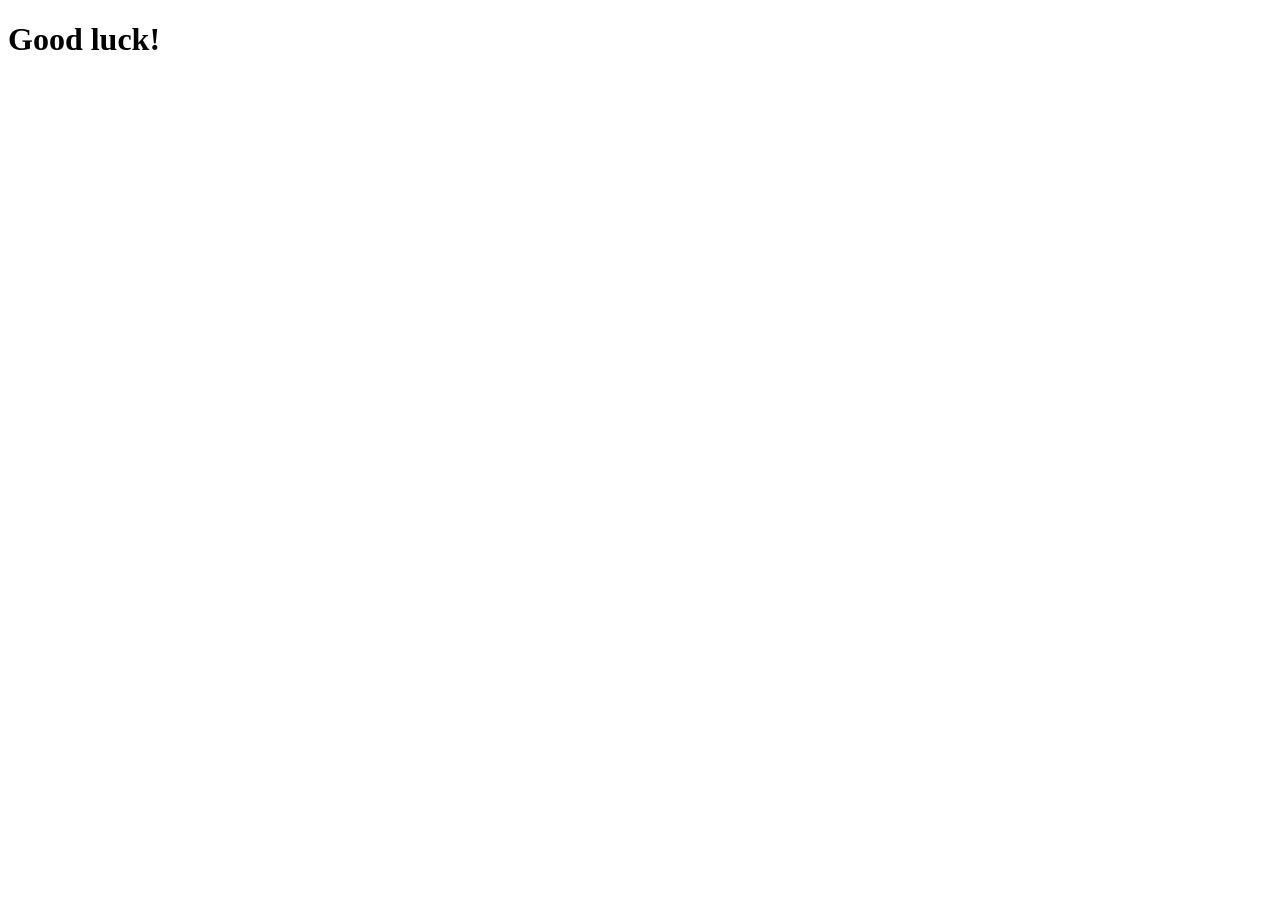
==== index.html @ aadfb576 "Initial commit" ====
<!DOCTYPE html>
<html lang="en">
    <head>
        <meta charset="UTF-8">
        <title>Frontend Laboratory</title>
        <link href="https://maxcdn.bootstrapcdn.com/font-awesome/4.1.0/css/font-awesome.min.css" rel="stylesheet">   
    </head>

    <body>
        <h1>Good luck!</h1>
    </body>
</html>
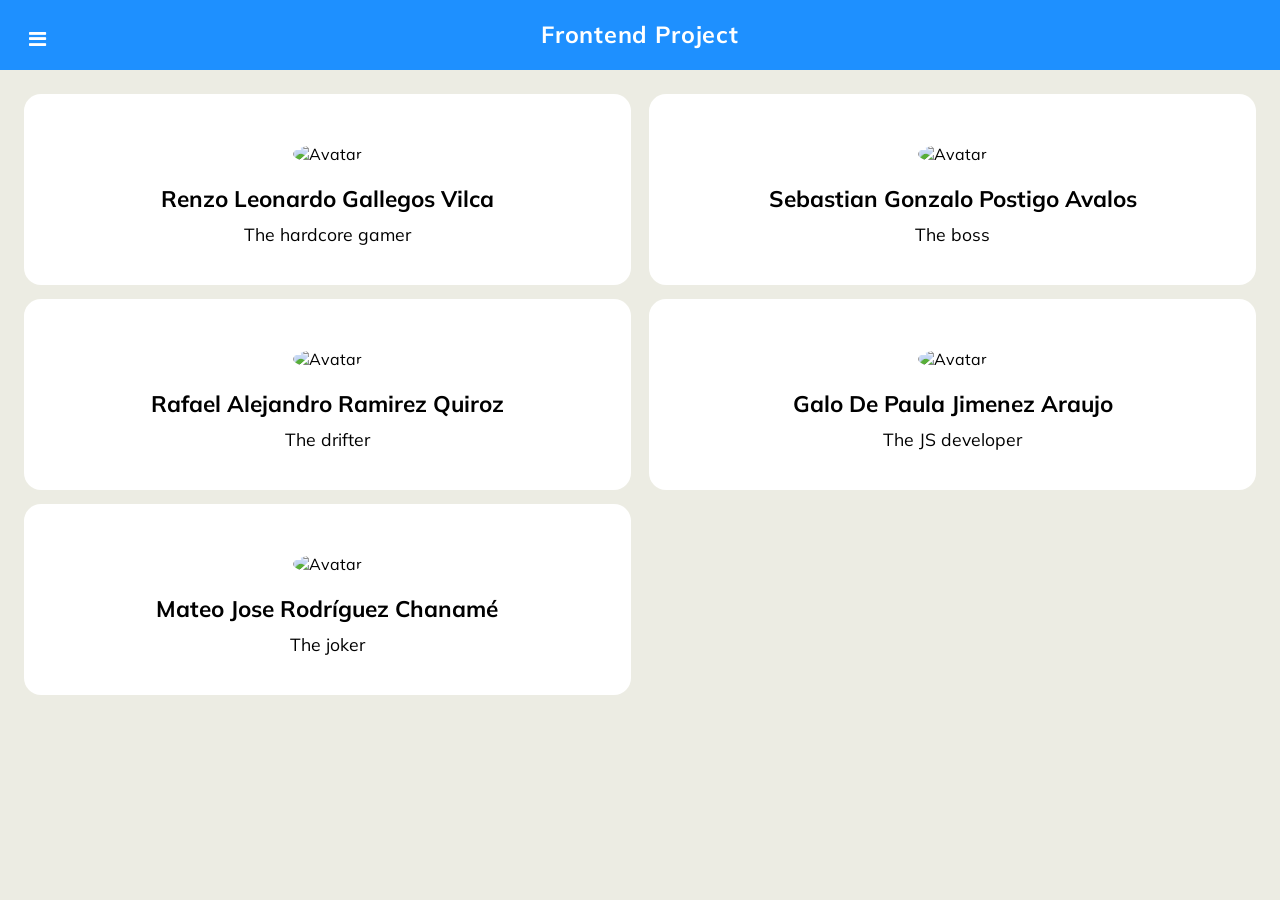
==== commit a286c1be: "Update index.html" ====
--- a/index.html
+++ b/index.html
@@ -3,10 +3,167 @@
     <head>
         <meta charset="UTF-8">
         <title>Frontend Laboratory</title>
-        <link href="https://maxcdn.bootstrapcdn.com/font-awesome/4.1.0/css/font-awesome.min.css" rel="stylesheet">   
+        <link rel="stylesheet" href="css/style.css">
+        <link rel="stylesheet" href="https://cdnjs.cloudflare.com/ajax/libs/font-awesome/4.7.0/css/font-awesome.min.css">
+        <link href="https://maxcdn.bootstrapcdn.com/font-awesome/4.1.0/css/font-awesome.min.css" rel="stylesheet"> 
+        <link rel="preconnect" href="https://fonts.gstatic.com">
+        <link href="https://fonts.googleapis.com/css2?family=Mulish&display=swap" rel="stylesheet">
+        <link rel="stylesheet" href="css/style.css">
+        <link href="javascript/scripts.js"> 
+        <script src="javascript/scripts.js"></script>
     </head>
+    <body>
+        <nav id="topbar" class="topbar">
+            <div id="logo" class="logo">
+                <h4>Frontend Project</h4>
+            </div>
+        </nav>
+        <div id="btn" class="btn" onclick="openFunction()">
+            <span class="fa fa-fw fa-bars"></span>
+        </div>
+        <div id="closebtn" href="#" class="closebtn" onclick="closeFunction()">
+            <span class="fa fa-fw fa-bars"></span>
+        </div>
+        <nav id="sidebar" class="sidebar">
+            <ul>
+                <li></li>
+                <li></li>
+                <div class="tab">
+                    <li class="tablinks" onclick="openTab(event, 'Team')"><a href="#"><i class="fa fa-fw fa-users"></i> Team</a></li>
+                    <li class="tablinks" onclick="openTab(event, 'Algorithms')"><a href="#"><i class="fa fa-fw fa-code"></i> Algorithms</a></li>
+                </div>
+            </ul>
+        </nav>
 
-    <body>
-        <h1>Good luck!</h1>
+        <script type="text/javascript"> 
+            function openFunction() {
+                document.getElementById("sidebar").style.left="0px";
+                var left = document.getElementsByClassName("btn")[0];
+                left.style.setProperty("left", "calc(150px + 1vw + 15px)");
+                var closeleft = document.getElementsByClassName("closebtn")[0];
+                closeleft.style.setProperty("left", "calc(150px + 1vw + 15px)");
+                document.getElementsByTagName("body")[0].style.marginLeft = "calc(150px + 1vw)";
+                document.getElementById("topbar").style.marginLeft = "calc(150px + 1vw)";
+                document.getElementById("logo").style.marginLeft = "calc(-120px - 0.5vw)";
+                
+            }
+            function closeFunction() {
+                document.getElementById("sidebar").style.left="-260px";
+                document.getElementById("btn").style.left="15px";
+                document.getElementById("closebtn").style.left="-45px";
+                document.getElementsByTagName("body")[0].style.marginLeft = "0";
+                document.getElementById("topbar").style.marginLeft = "0";
+                document.getElementById("logo").style.marginLeft = "0";
+            }
+
+            function openTab(evt, tabName) {
+                var i, tabcontent, tablinks;
+                tabcontent = document.getElementsByClassName("tabcontent");
+                for (i = 0; i < tabcontent.length; i++) {
+                    tabcontent[i].style.display = "none";
+                }
+                tablinks = document.getElementsByClassName("tablinks");
+                for (i = 0; i < tablinks.length; i++) {
+                    tablinks[i].className = tablinks[i].className.replace(" active", "");
+                }
+                document.getElementById(tabName).style.display = "block";
+                document.getElementById(tabName).style.display = "block";
+                evt.currentTarget.className += " active";
+            }
+
+        </script>
+        
+        <div id="Algorithms" class="tabcontent">
+            <div id="card_group" class="card_group">
+                <div class="card">
+                    <div class="container">
+                <h2><b>Insertion Sort</b></h2>
+                <form name="form1" method="post" action="javascript:validate1();">
+                    <label><b>Array of numbers</b></label><br>
+                    <input type="text" placeholder="5,1,2,10,-1" name="array" required/><br>
+                    <input type="submit" value="Insertion sort" >
+                    <p id="resultinsert"><b>-1,1,2,5,10</b></p>
+                </form>
+                </div>
+                </div>
+                <div class="card">
+                <div class="container">
+                <h2><b>Factorial</b></h2>
+                <form name="form2" method="post" action="javascript:validate2();">
+                    <label><b>Number (between 1 and 6):</b></label><br>
+                    <input type="text" placeholder="3" name="factor" required/><br>
+                    <input type="submit" value="Calculate Factorial">
+                    <p id="resultfactor"><b>6</b></p>
+                </form>
+                </div>
+                </div>
+                <div class="card">
+                <div class="container">
+                <h2><b>Fibonacci</b></h2>
+                <form name="form3" method="post" action="javascript:validate3();">
+                    <label><b>Choose a number:</b></label><br>
+                    <input type="text" placeholder="15" name="fibo" required/><br>
+                    <input type="submit" value="Calculate Fibonacci" />
+                    <p id="resultfibo"><b>610</b></p>
+                </form>
+                </div>
+                </div>
+                <div class="card">
+                    <div class="container">
+                <h2><b>Evaluation</b></h2>
+                <form name="form4" method="post" action="javascript:validate4();">
+                    <label><b>Write any mathematical expression</b></label><br>
+                    <input type="text" placeholder="2+3*5-1" name="math" required/><br>
+                    <input type="submit" value="Evaluate Expression" />
+                    <p id="resultmath"><b>16</b></p>
+                </form>
+                </div>
+                </div>
+            </div>
+        </div>
+
+        <div id="Team" class="tabcontent"></div>
+            <div class="card_group">
+                <div class="card">
+                    <img src="images/img_avatar2.png" alt="Avatar" style="width:30%">
+                    <div class="container">
+                        <b>Renzo Leonardo Gallegos Vilca</b> 
+                        <p class="job">The hardcore gamer<p>
+                    </div>
+                </div>
+
+                <div class="card">
+                    <img src="images/img_avatar.png" alt="Avatar" style="width:30%">
+                    <div class="container">
+                        <b>Sebastian Gonzalo Postigo Avalos</b>
+                        <p class="job">The boss<p></p>
+                    </div>
+                </div>
+
+                <div class="card">
+                    <img src="images/img_avatar2.png" alt="Avatar" style="width:30%">
+                    <div class="container">
+                        <b>Rafael Alejandro Ramirez Quiroz</b>
+                        <p class="job">The drifter<p></p>
+                    </div>
+                </div>
+
+                <div class="card">
+                    <img src="images/img_avatar.png" alt="Avatar" style="width:30%">
+                    <div class="container">
+                        <b>Galo De Paula Jimenez Araujo</b>
+                        <p class="job">The JS developer<p></p>
+                    </div>
+                </div>
+
+                <div class="card">
+                    <img src="images/img_avatar2.png" alt="Avatar" style="width:30%">
+                    <div class="container">
+                        <b>Mateo Jose Rodríguez Chanamé</b>
+                        <p class="job">The joker<p></p>
+                    </div>
+                </div>
+            </div>
+        </div>
     </body>
 </html>
--- a/css/style.css
+++ b/css/style.css
@@ -0,0 +1,192 @@
+*{
+    margin: 0;
+    padding: 0;
+    user-select: none;
+    box-sizing: border-box;
+    font-family: 'Mulish', sans-serif;
+}
+
+.tabcontent {
+    display: none;
+}
+
+.tab {
+    overflow: hidden;
+}
+
+h2 {
+    font-size: calc(18px + 0.3vw);
+    text-align: left;
+    letter-spacing: 0.8px;
+    font-weight: 600;
+    margin-top: 30px;
+}
+
+img {
+    border-radius: 50%;
+    padding: 10px;
+    margin-top: 40px;
+}
+
+form {
+    font-size: calc(13px + 0.2vw);
+    letter-spacing: 0.3px;
+    text-align: left;
+    margin-top: calc(10px + 0.2vw);
+    font-weight: 600;
+}
+
+input {
+    margin-top: calc(3px + 0.4vw);
+    font-weight: 600;
+    letter-spacing: 1px;
+    font-size: calc(13px + 0.2vw);
+}
+
+body {
+    background-color: rgb(236, 236, 227);
+    margin-left: 0;
+}
+
+.btn{
+    position: fixed;
+    margin-top: calc(-10px - 0.7% - 58px);
+    left: 15px;
+    height: 45px;
+    width: 45px;
+    text-align: center;
+    cursor:pointer;
+
+}
+
+.closebtn{
+    position: absolute;
+    margin-top: calc(-10px - 0.7% - 58px);
+    left: -45px;
+    height: 45px;
+    width: 45px;
+    text-align: center;
+    cursor:pointer;
+}
+
+.closebtn span{
+    color:transparent;
+    font-size: 20px;
+    line-height: 45px;
+}
+
+.btn span{
+    color: white;
+    font-size: 20px;
+    line-height: 45px;
+}
+
+.sidebar{
+    margin-top: calc(-15px - 110px - 0.7%);
+    position: fixed;
+    width: calc(150px + 1vw);
+    height: 200%;
+    left: -250px;
+    background: #125a83;
+}
+
+.logo {
+    text-align: center;
+    font-size: calc(17px + 0.5vw);
+    color: rgb(255, 255, 255);
+    letter-spacing: 0.7px;
+    margin-top: calc(30px - (8px + 0.25vw));
+    margin-left: 0;
+}
+
+
+.topbar{
+    margin-top: calc(-70px - 15px - 0.7%);
+    position: fixed;
+    width: 100%;
+    height: 70px;
+    left: 0;
+    background: dodgerblue;
+}
+
+nav ul li{
+    text-align: left;
+    line-height: 55px;
+}
+
+nav ul li a{
+    font-size: calc(15px + 0.1vw);
+    padding-left: 10%;
+    color: white;
+    text-decoration: none;
+    display: block;
+    width: 100%;
+    letter-spacing: 0.7px;
+    word-spacing: 3px;
+    /*border-left: 3px solid transparent;*/
+}
+
+nav ul li a:hover{
+    background: #2c6485;
+    /*border-left-color: black;*/
+}
+
+nav ul li a:active{
+    color: black;
+    background: rgb(236, 236, 227);
+    /*border-left-color: black;*/
+    font-weight: 600;
+}
+
+
+input {
+    width: 100%;
+    padding: 1em;
+    margin-bottom: 2em;
+    border-radius: 0.3em;
+    text-align: center;
+    border: 1px solid gray;
+    box-sizing: border-box;
+}
+
+input[type=submit] {
+    background-color: rgb(128, 2, 86);
+    color: white;
+    text-align: center;
+    font-size: 1em;
+    border: none;
+    cursor: pointer;
+}
+
+.card_group{
+    display:grid;
+    list-style: none;
+    margin-top: calc(15px + 0.7% + 70px);
+    margin-left: calc(15px + 0.7%);
+    margin-right: calc(15px + 0.7%);
+    grid-gap: calc(10px + 0.7%);
+    grid-template-columns: repeat(auto-fit, minmax(calc(330px + 8%), 1fr));
+}
+
+.card {
+    transition: 0.3s;
+    border-radius: 17px;
+    font-family: 'Mulish', sans-serif;
+    text-align: center;
+    background-color: white;
+}
+
+.card:hover {
+    box-shadow: 0 8px 16px 0 rgba(0,0,0,0.2);
+}
+
+.container {
+    margin-top: -30px;
+    padding: 40px 40px;
+    font-size: calc(20px + 0.2vw);
+}
+
+.job {
+    margin-top: 10px;
+    font-size: calc(15px + 0.2vw);
+}
--- a/css/style.css
+++ b/css/style.css
@@ -0,0 +1,192 @@
+*{
+    margin: 0;
+    padding: 0;
+    user-select: none;
+    box-sizing: border-box;
+    font-family: 'Mulish', sans-serif;
+}
+
+.tabcontent {
+    display: none;
+}
+
+.tab {
+    overflow: hidden;
+}
+
+h2 {
+    font-size: calc(18px + 0.3vw);
+    text-align: left;
+    letter-spacing: 0.8px;
+    font-weight: 600;
+    margin-top: 30px;
+}
+
+img {
+    border-radius: 50%;
+    padding: 10px;
+    margin-top: 40px;
+}
+
+form {
+    font-size: calc(13px + 0.2vw);
+    letter-spacing: 0.3px;
+    text-align: left;
+    margin-top: calc(10px + 0.2vw);
+    font-weight: 600;
+}
+
+input {
+    margin-top: calc(3px + 0.4vw);
+    font-weight: 600;
+    letter-spacing: 1px;
+    font-size: calc(13px + 0.2vw);
+}
+
+body {
+    background-color: rgb(236, 236, 227);
+    margin-left: 0;
+}
+
+.btn{
+    position: fixed;
+    margin-top: calc(-10px - 0.7% - 58px);
+    left: 15px;
+    height: 45px;
+    width: 45px;
+    text-align: center;
+    cursor:pointer;
+
+}
+
+.closebtn{
+    position: absolute;
+    margin-top: calc(-10px - 0.7% - 58px);
+    left: -45px;
+    height: 45px;
+    width: 45px;
+    text-align: center;
+    cursor:pointer;
+}
+
+.closebtn span{
+    color:transparent;
+    font-size: 20px;
+    line-height: 45px;
+}
+
+.btn span{
+    color: white;
+    font-size: 20px;
+    line-height: 45px;
+}
+
+.sidebar{
+    margin-top: calc(-15px - 110px - 0.7%);
+    position: fixed;
+    width: calc(150px + 1vw);
+    height: 200%;
+    left: -250px;
+    background: #125a83;
+}
+
+.logo {
+    text-align: center;
+    font-size: calc(17px + 0.5vw);
+    color: rgb(255, 255, 255);
+    letter-spacing: 0.7px;
+    margin-top: calc(30px - (8px + 0.25vw));
+    margin-left: 0;
+}
+
+
+.topbar{
+    margin-top: calc(-70px - 15px - 0.7%);
+    position: fixed;
+    width: 100%;
+    height: 70px;
+    left: 0;
+    background: dodgerblue;
+}
+
+nav ul li{
+    text-align: left;
+    line-height: 55px;
+}
+
+nav ul li a{
+    font-size: calc(15px + 0.1vw);
+    padding-left: 10%;
+    color: white;
+    text-decoration: none;
+    display: block;
+    width: 100%;
+    letter-spacing: 0.7px;
+    word-spacing: 3px;
+    /*border-left: 3px solid transparent;*/
+}
+
+nav ul li a:hover{
+    background: #2c6485;
+    /*border-left-color: black;*/
+}
+
+nav ul li a:active{
+    color: black;
+    background: rgb(236, 236, 227);
+    /*border-left-color: black;*/
+    font-weight: 600;
+}
+
+
+input {
+    width: 100%;
+    padding: 1em;
+    margin-bottom: 2em;
+    border-radius: 0.3em;
+    text-align: center;
+    border: 1px solid gray;
+    box-sizing: border-box;
+}
+
+input[type=submit] {
+    background-color: rgb(128, 2, 86);
+    color: white;
+    text-align: center;
+    font-size: 1em;
+    border: none;
+    cursor: pointer;
+}
+
+.card_group{
+    display:grid;
+    list-style: none;
+    margin-top: calc(15px + 0.7% + 70px);
+    margin-left: calc(15px + 0.7%);
+    margin-right: calc(15px + 0.7%);
+    grid-gap: calc(10px + 0.7%);
+    grid-template-columns: repeat(auto-fit, minmax(calc(330px + 8%), 1fr));
+}
+
+.card {
+    transition: 0.3s;
+    border-radius: 17px;
+    font-family: 'Mulish', sans-serif;
+    text-align: center;
+    background-color: white;
+}
+
+.card:hover {
+    box-shadow: 0 8px 16px 0 rgba(0,0,0,0.2);
+}
+
+.container {
+    margin-top: -30px;
+    padding: 40px 40px;
+    font-size: calc(20px + 0.2vw);
+}
+
+.job {
+    margin-top: 10px;
+    font-size: calc(15px + 0.2vw);
+}
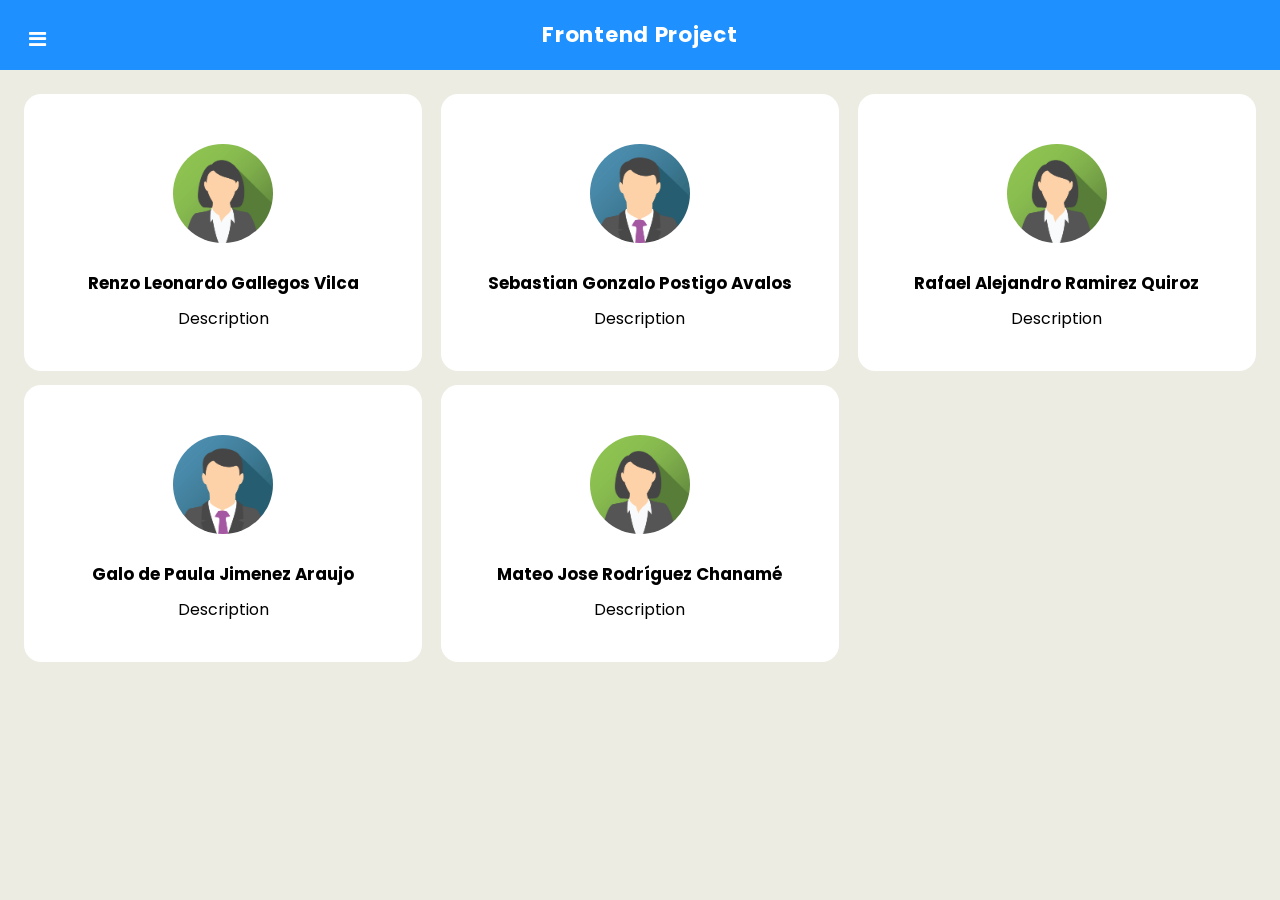
==== commit 8343e329: "Added after project deadline" ====
--- a/index.html
+++ b/index.html
@@ -7,7 +7,7 @@
         <link rel="stylesheet" href="https://cdnjs.cloudflare.com/ajax/libs/font-awesome/4.7.0/css/font-awesome.min.css">
         <link href="https://maxcdn.bootstrapcdn.com/font-awesome/4.1.0/css/font-awesome.min.css" rel="stylesheet"> 
         <link rel="preconnect" href="https://fonts.gstatic.com">
-        <link href="https://fonts.googleapis.com/css2?family=Mulish&display=swap" rel="stylesheet">
+        <link href="https://fonts.googleapis.com/css2?family=Poppins:wght@300&display=swap" rel="stylesheet">
         <link rel="stylesheet" href="css/style.css">
         <link href="javascript/scripts.js"> 
         <script src="javascript/scripts.js"></script>
@@ -29,49 +29,55 @@
                 <li></li>
                 <li></li>
                 <div class="tab">
-                    <li class="tablinks" onclick="openTab(event, 'Team')"><a href="#"><i class="fa fa-fw fa-users"></i> Team</a></li>
-                    <li class="tablinks" onclick="openTab(event, 'Algorithms')"><a href="#"><i class="fa fa-fw fa-code"></i> Algorithms</a></li>
+                    <li class="tablinks" onclick="openTab(event, 'Team')" id="defaultOpen"><a id="sideTeam" href="#"><i class="fa fa-fw fa-users"></i> Team</a></li>
+                    <li class="tablinks" onclick="openTab(event, 'Algorithms')" id="defaultClose"><a id="sideAlgorithms" href="#"><i class="fa fa-fw fa-code"></i> Algorithms</a></li>
                 </div>
             </ul>
         </nav>
 
-        <script type="text/javascript"> 
-            function openFunction() {
-                document.getElementById("sidebar").style.left="0px";
-                var left = document.getElementsByClassName("btn")[0];
-                left.style.setProperty("left", "calc(150px + 1vw + 15px)");
-                var closeleft = document.getElementsByClassName("closebtn")[0];
-                closeleft.style.setProperty("left", "calc(150px + 1vw + 15px)");
-                document.getElementsByTagName("body")[0].style.marginLeft = "calc(150px + 1vw)";
-                document.getElementById("topbar").style.marginLeft = "calc(150px + 1vw)";
-                document.getElementById("logo").style.marginLeft = "calc(-120px - 0.5vw)";
-                
-            }
-            function closeFunction() {
-                document.getElementById("sidebar").style.left="-260px";
-                document.getElementById("btn").style.left="15px";
-                document.getElementById("closebtn").style.left="-45px";
-                document.getElementsByTagName("body")[0].style.marginLeft = "0";
-                document.getElementById("topbar").style.marginLeft = "0";
-                document.getElementById("logo").style.marginLeft = "0";
-            }
+        <div id="Team" class="tabcontent">
+            <div id="card_group" class="card_group">
+                <div class="card">
+                    <img src="images/img_avatar2.png" alt="Avatar" style="width:30%">
+                    <div class="container">
+                        <b>Renzo Leonardo Gallegos Vilca</b> 
+                        <p class="job">Description<p>
+                    </div>
+                </div>
 
-            function openTab(evt, tabName) {
-                var i, tabcontent, tablinks;
-                tabcontent = document.getElementsByClassName("tabcontent");
-                for (i = 0; i < tabcontent.length; i++) {
-                    tabcontent[i].style.display = "none";
-                }
-                tablinks = document.getElementsByClassName("tablinks");
-                for (i = 0; i < tablinks.length; i++) {
-                    tablinks[i].className = tablinks[i].className.replace(" active", "");
-                }
-                document.getElementById(tabName).style.display = "block";
-                document.getElementById(tabName).style.display = "block";
-                evt.currentTarget.className += " active";
-            }
+                <div class="card">
+                    <img src="images/img_avatar.png" alt="Avatar" style="width:30%">
+                    <div class="container">
+                        <b>Sebastian Gonzalo Postigo Avalos</b> 
+                        <p class="job">Description<p>
+                    </div>
+                </div>
 
-        </script>
+                <div class="card">
+                    <img src="images/img_avatar2.png" alt="Avatar" style="width:30%">
+                    <div class="container">
+                        <b>Rafael Alejandro Ramirez Quiroz</b> 
+                        <p class="job">Description<p>
+                    </div>
+                </div>
+
+                <div class="card">
+                    <img src="images/img_avatar.png" alt="Avatar" style="width:30%">
+                    <div class="container">
+                        <b>Galo de Paula Jimenez Araujo</b> 
+                        <p class="job">Description<p>
+                    </div>
+                </div>
+
+                <div class="card">
+                    <img src="images/img_avatar2.png" alt="Avatar" style="width:30%">
+                    <div class="container">
+                        <b>Mateo Jose Rodríguez Chanamé</b> 
+                        <p class="job">Description<p>
+                    </div>
+                </div>
+            </div>
+        </div>
         
         <div id="Algorithms" class="tabcontent">
             <div id="card_group" class="card_group">
@@ -122,48 +128,6 @@
             </div>
         </div>
 
-        <div id="Team" class="tabcontent"></div>
-            <div class="card_group">
-                <div class="card">
-                    <img src="images/img_avatar2.png" alt="Avatar" style="width:30%">
-                    <div class="container">
-                        <b>Renzo Leonardo Gallegos Vilca</b> 
-                        <p class="job">The hardcore gamer<p>
-                    </div>
-                </div>
-
-                <div class="card">
-                    <img src="images/img_avatar.png" alt="Avatar" style="width:30%">
-                    <div class="container">
-                        <b>Sebastian Gonzalo Postigo Avalos</b>
-                        <p class="job">The boss<p></p>
-                    </div>
-                </div>
-
-                <div class="card">
-                    <img src="images/img_avatar2.png" alt="Avatar" style="width:30%">
-                    <div class="container">
-                        <b>Rafael Alejandro Ramirez Quiroz</b>
-                        <p class="job">The drifter<p></p>
-                    </div>
-                </div>
-
-                <div class="card">
-                    <img src="images/img_avatar.png" alt="Avatar" style="width:30%">
-                    <div class="container">
-                        <b>Galo De Paula Jimenez Araujo</b>
-                        <p class="job">The JS developer<p></p>
-                    </div>
-                </div>
-
-                <div class="card">
-                    <img src="images/img_avatar2.png" alt="Avatar" style="width:30%">
-                    <div class="container">
-                        <b>Mateo Jose Rodríguez Chanamé</b>
-                        <p class="job">The joker<p></p>
-                    </div>
-                </div>
-            </div>
-        </div>
+        
     </body>
-</html>
+</html>
--- a/css/style.css
+++ b/css/style.css
@@ -3,10 +3,14 @@
     padding: 0;
     user-select: none;
     box-sizing: border-box;
-    font-family: 'Mulish', sans-serif;
+    font-family: 'Poppins', sans-serif;
 }
 
 .tabcontent {
+    display: block;
+}
+
+.tabcontent#Algorithms {
     display: none;
 }
 
@@ -15,7 +19,7 @@
 }
 
 h2 {
-    font-size: calc(18px + 0.3vw);
+    font-size: calc(20px + 0.15vw);
     text-align: left;
     letter-spacing: 0.8px;
     font-weight: 600;
@@ -92,7 +96,7 @@
 
 .logo {
     text-align: center;
-    font-size: calc(17px + 0.5vw);
+    font-size: calc(15px + 0.5vw);
     color: rgb(255, 255, 255);
     letter-spacing: 0.7px;
     margin-top: calc(30px - (8px + 0.25vw));
@@ -115,9 +119,9 @@
 }
 
 nav ul li a{
-    font-size: calc(15px + 0.1vw);
+    font-size: calc(13px + 0.1vw);
     padding-left: 10%;
-    color: white;
+    color: #ffffff;
     text-decoration: none;
     display: block;
     width: 100%;
@@ -132,8 +136,8 @@
 }
 
 nav ul li a:active{
-    color: black;
-    background: rgb(236, 236, 227);
+    color: #000000;
+    background: #ecece3;
     /*border-left-color: black;*/
     font-weight: 600;
 }
@@ -165,13 +169,13 @@
     margin-left: calc(15px + 0.7%);
     margin-right: calc(15px + 0.7%);
     grid-gap: calc(10px + 0.7%);
-    grid-template-columns: repeat(auto-fit, minmax(calc(330px + 8%), 1fr));
+    grid-template-columns: repeat(auto-fit, minmax(calc(250px + 8%), 1fr));
 }
 
 .card {
     transition: 0.3s;
     border-radius: 17px;
-    font-family: 'Mulish', sans-serif;
+    font-family: 'Poppins', sans-serif;
     text-align: center;
     background-color: white;
 }
@@ -183,10 +187,10 @@
 .container {
     margin-top: -30px;
     padding: 40px 40px;
-    font-size: calc(20px + 0.2vw);
+    font-size: calc(15px + 0.15vw);
 }
 
 .job {
     margin-top: 10px;
-    font-size: calc(15px + 0.2vw);
-}
+    font-size: calc(14px + 0.15vw);
+}
--- a/css/style.css
+++ b/css/style.css
@@ -3,10 +3,14 @@
     padding: 0;
     user-select: none;
     box-sizing: border-box;
-    font-family: 'Mulish', sans-serif;
+    font-family: 'Poppins', sans-serif;
 }
 
 .tabcontent {
+    display: block;
+}
+
+.tabcontent#Algorithms {
     display: none;
 }
 
@@ -15,7 +19,7 @@
 }
 
 h2 {
-    font-size: calc(18px + 0.3vw);
+    font-size: calc(20px + 0.15vw);
     text-align: left;
     letter-spacing: 0.8px;
     font-weight: 600;
@@ -92,7 +96,7 @@
 
 .logo {
     text-align: center;
-    font-size: calc(17px + 0.5vw);
+    font-size: calc(15px + 0.5vw);
     color: rgb(255, 255, 255);
     letter-spacing: 0.7px;
     margin-top: calc(30px - (8px + 0.25vw));
@@ -115,9 +119,9 @@
 }
 
 nav ul li a{
-    font-size: calc(15px + 0.1vw);
+    font-size: calc(13px + 0.1vw);
     padding-left: 10%;
-    color: white;
+    color: #ffffff;
     text-decoration: none;
     display: block;
     width: 100%;
@@ -132,8 +136,8 @@
 }
 
 nav ul li a:active{
-    color: black;
-    background: rgb(236, 236, 227);
+    color: #000000;
+    background: #ecece3;
     /*border-left-color: black;*/
     font-weight: 600;
 }
@@ -165,13 +169,13 @@
     margin-left: calc(15px + 0.7%);
     margin-right: calc(15px + 0.7%);
     grid-gap: calc(10px + 0.7%);
-    grid-template-columns: repeat(auto-fit, minmax(calc(330px + 8%), 1fr));
+    grid-template-columns: repeat(auto-fit, minmax(calc(250px + 8%), 1fr));
 }
 
 .card {
     transition: 0.3s;
     border-radius: 17px;
-    font-family: 'Mulish', sans-serif;
+    font-family: 'Poppins', sans-serif;
     text-align: center;
     background-color: white;
 }
@@ -183,10 +187,10 @@
 .container {
     margin-top: -30px;
     padding: 40px 40px;
-    font-size: calc(20px + 0.2vw);
+    font-size: calc(15px + 0.15vw);
 }
 
 .job {
     margin-top: 10px;
-    font-size: calc(15px + 0.2vw);
-}
+    font-size: calc(14px + 0.15vw);
+}
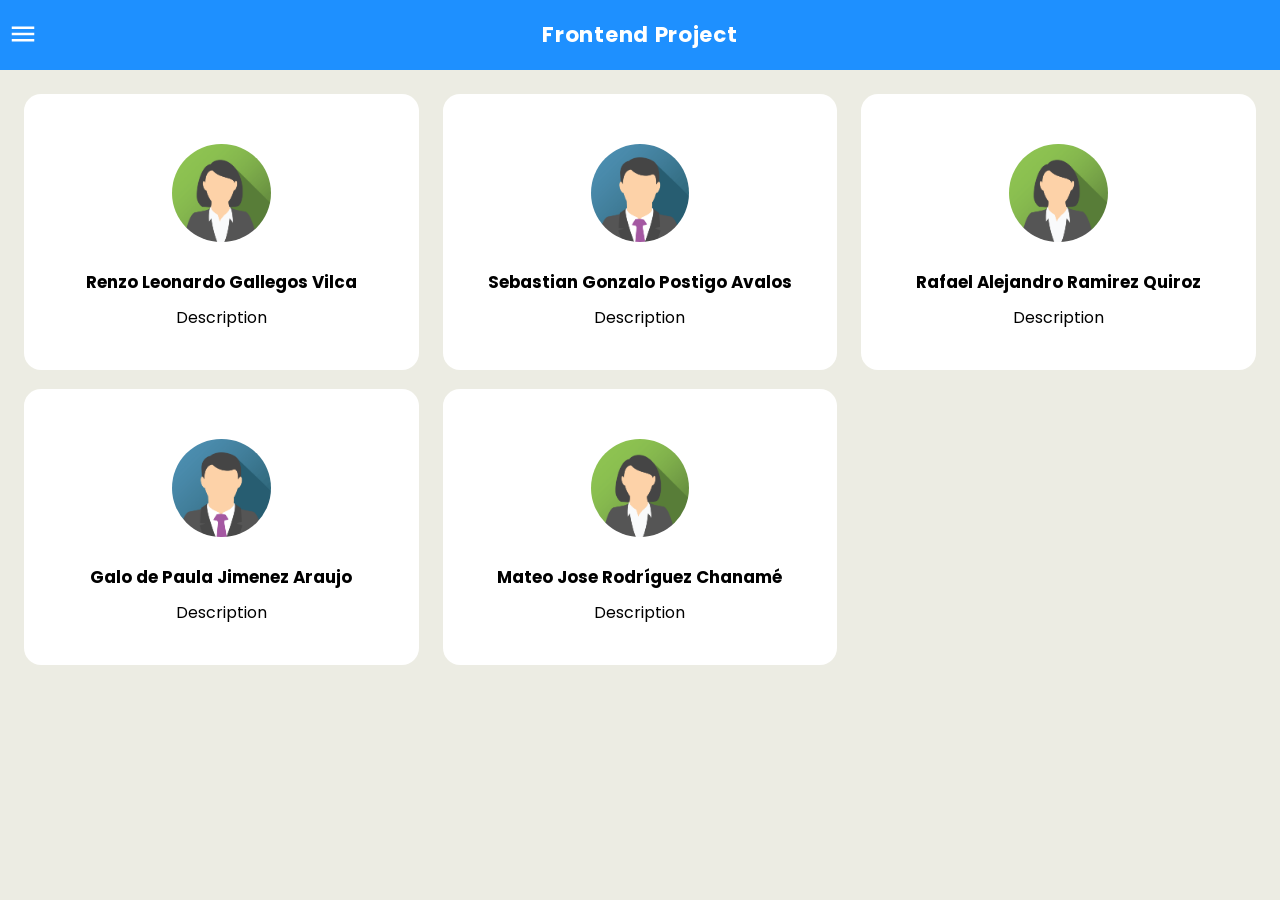
==== commit f9338117: "Added meta viewport" ====
--- a/index.html
+++ b/index.html
@@ -2,11 +2,13 @@
 <html lang="en">
     <head>
         <meta charset="UTF-8">
+        <meta name="viewport" content="width=device-width, initial-scale=1.0">
         <title>Frontend Laboratory</title>
         <link rel="stylesheet" href="css/style.css">
+        <link href="https://fonts.googleapis.com/icon?family=Material+Icons" rel="stylesheet">
+        <link rel="preconnect" href="https://fonts.gstatic.com">
         <link rel="stylesheet" href="https://cdnjs.cloudflare.com/ajax/libs/font-awesome/4.7.0/css/font-awesome.min.css">
         <link href="https://maxcdn.bootstrapcdn.com/font-awesome/4.1.0/css/font-awesome.min.css" rel="stylesheet"> 
-        <link rel="preconnect" href="https://fonts.gstatic.com">
         <link href="https://fonts.googleapis.com/css2?family=Poppins:wght@300&display=swap" rel="stylesheet">
         <link rel="stylesheet" href="css/style.css">
         <link href="javascript/scripts.js"> 
@@ -19,15 +21,13 @@
             </div>
         </nav>
         <div id="btn" class="btn" onclick="openFunction()">
-            <span class="fa fa-fw fa-bars"></span>
+            <span class="material-icons" style="font-size: 30px;">menu</span>
         </div>
         <div id="closebtn" href="#" class="closebtn" onclick="closeFunction()">
-            <span class="fa fa-fw fa-bars"></span>
+            <span class="material-icons">menu</span>
         </div>
         <nav id="sidebar" class="sidebar">
             <ul>
-                <li></li>
-                <li></li>
                 <div class="tab">
                     <li class="tablinks" onclick="openTab(event, 'Team')" id="defaultOpen"><a id="sideTeam" href="#"><i class="fa fa-fw fa-users"></i> Team</a></li>
                     <li class="tablinks" onclick="openTab(event, 'Algorithms')" id="defaultClose"><a id="sideAlgorithms" href="#"><i class="fa fa-fw fa-code"></i> Algorithms</a></li>
--- a/css/style.css
+++ b/css/style.css
@@ -54,13 +54,11 @@
 
 .btn{
     position: fixed;
-    margin-top: calc(-10px - 0.7% - 58px);
-    left: 15px;
+    margin-top: calc(-10px - 0.7% - 63px);
     height: 45px;
     width: 45px;
     text-align: center;
     cursor:pointer;
-
 }
 
 .closebtn{
@@ -86,9 +84,9 @@
 }
 
 .sidebar{
-    margin-top: calc(-15px - 110px - 0.7%);
+    margin-top: calc(-15px - 0.7% - 70px - (5px - 0.15vw));
     position: fixed;
-    width: calc(150px + 1vw);
+    width: calc(110px + 3vw);
     height: 200%;
     left: -250px;
     background: #125a83;
@@ -96,7 +94,7 @@
 
 .logo {
     text-align: center;
-    font-size: calc(15px + 0.5vw);
+    font-size: calc(15px + 0.5vw);  
     color: rgb(255, 255, 255);
     letter-spacing: 0.7px;
     margin-top: calc(30px - (8px + 0.25vw));
@@ -113,13 +111,18 @@
     background: dodgerblue;
 }
 
+nav ul {
+    padding-top: calc(15px + 0.7% + 56px);
+    width: 101%;
+}
+
 nav ul li{
     text-align: left;
-    line-height: 55px;
+    line-height: calc(45px + 0.17vw);
 }
 
 nav ul li a{
-    font-size: calc(13px + 0.1vw);
+    font-size: calc(11px + 0.15vw);
     padding-left: 10%;
     color: #ffffff;
     text-decoration: none;
@@ -168,8 +171,8 @@
     margin-top: calc(15px + 0.7% + 70px);
     margin-left: calc(15px + 0.7%);
     margin-right: calc(15px + 0.7%);
-    grid-gap: calc(10px + 0.7%);
-    grid-template-columns: repeat(auto-fit, minmax(calc(250px + 8%), 1fr));
+    grid-gap: calc(15px + 0.7%);
+    grid-template-columns: repeat(auto-fill, minmax(calc(210px + 12%), 1fr));
 }
 
 .card {
--- a/css/style.css
+++ b/css/style.css
@@ -54,13 +54,11 @@
 
 .btn{
     position: fixed;
-    margin-top: calc(-10px - 0.7% - 58px);
-    left: 15px;
+    margin-top: calc(-10px - 0.7% - 63px);
     height: 45px;
     width: 45px;
     text-align: center;
     cursor:pointer;
-
 }
 
 .closebtn{
@@ -86,9 +84,9 @@
 }
 
 .sidebar{
-    margin-top: calc(-15px - 110px - 0.7%);
+    margin-top: calc(-15px - 0.7% - 70px - (5px - 0.15vw));
     position: fixed;
-    width: calc(150px + 1vw);
+    width: calc(110px + 3vw);
     height: 200%;
     left: -250px;
     background: #125a83;
@@ -96,7 +94,7 @@
 
 .logo {
     text-align: center;
-    font-size: calc(15px + 0.5vw);
+    font-size: calc(15px + 0.5vw);  
     color: rgb(255, 255, 255);
     letter-spacing: 0.7px;
     margin-top: calc(30px - (8px + 0.25vw));
@@ -113,13 +111,18 @@
     background: dodgerblue;
 }
 
+nav ul {
+    padding-top: calc(15px + 0.7% + 56px);
+    width: 101%;
+}
+
 nav ul li{
     text-align: left;
-    line-height: 55px;
+    line-height: calc(45px + 0.17vw);
 }
 
 nav ul li a{
-    font-size: calc(13px + 0.1vw);
+    font-size: calc(11px + 0.15vw);
     padding-left: 10%;
     color: #ffffff;
     text-decoration: none;
@@ -168,8 +171,8 @@
     margin-top: calc(15px + 0.7% + 70px);
     margin-left: calc(15px + 0.7%);
     margin-right: calc(15px + 0.7%);
-    grid-gap: calc(10px + 0.7%);
-    grid-template-columns: repeat(auto-fit, minmax(calc(250px + 8%), 1fr));
+    grid-gap: calc(15px + 0.7%);
+    grid-template-columns: repeat(auto-fill, minmax(calc(210px + 12%), 1fr));
 }
 
 .card {
